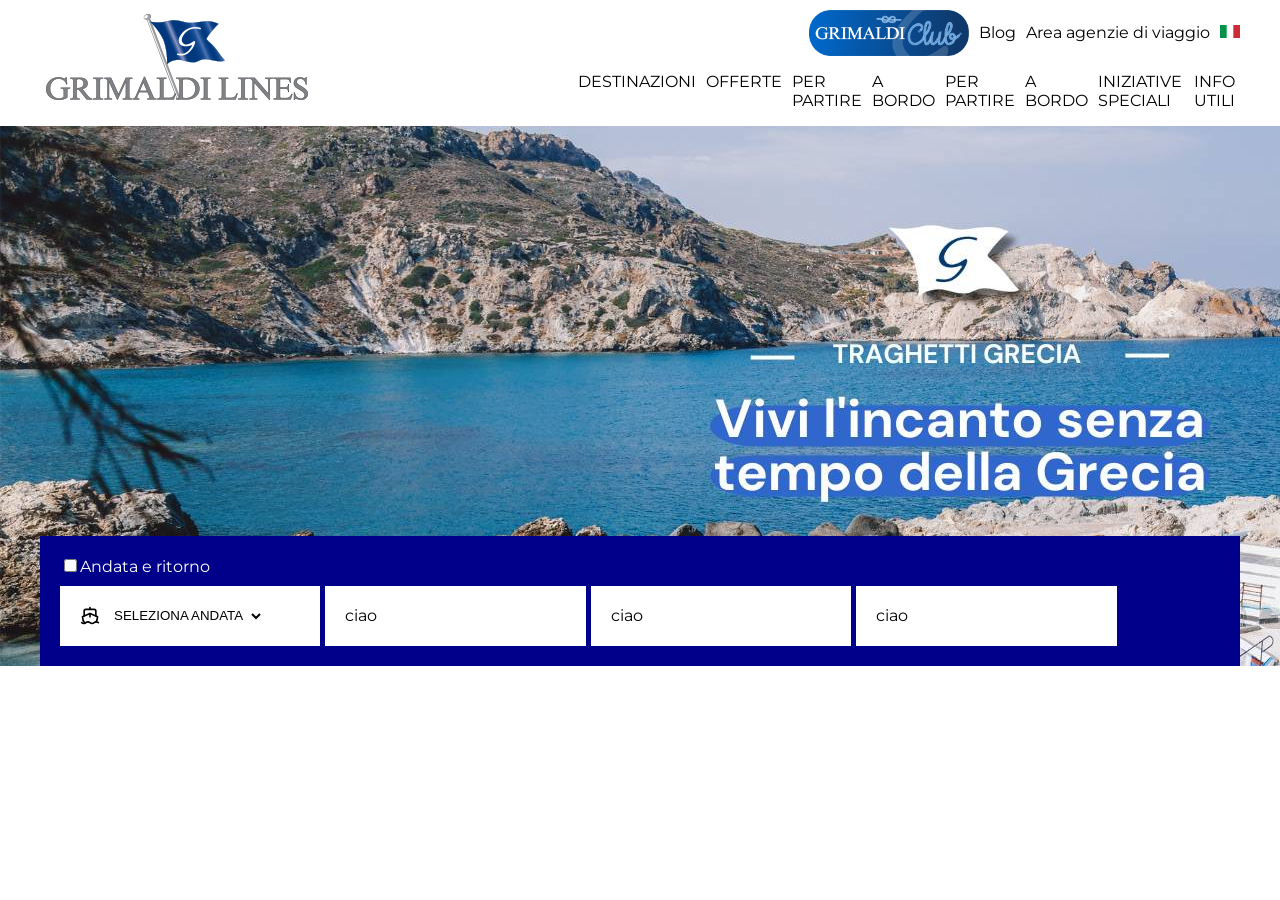
==== index.html @ bad2cf4d "Primo commit" ====
<!DOCTYPE html>
<html lang="en">
<head>

  <link rel="preconnect" href="https://fonts.googleapis.com">
  <link rel="preconnect" href="https://fonts.gstatic.com" crossorigin>
  <link href="https://fonts.googleapis.com/css2?family=Montserrat:ital,wght@0,100..900;1,100..900&display=swap" rel="stylesheet">

  <link rel="stylesheet" href="style.css">
    <meta charset="UTF-8">
    <title>Title</title>
</head>
<body>

<div id="testata">
<div id="logo">
  <img src="grimaldilines.png" alt="Logo">

</div>

  <div id="testatadestra">

    <div id="su">
      <img src="grimaldiclub.png" width="160">
      <a href="#">Blog</a>
      <a href="#">Area agenzie di viaggio</a>
      <a href="#"><img src="it.svg" alt="italiano" width="20px"></a>
    </div>

    <ul id="menu">
      <li><a href="#">Destinazioni</a></li>
      <li><a href="#">Offerte</a></li>
      <li><a href="#">Per partire</a></li>
      <li><a href="#">A bordo</a></li>
      <li><a href="#">Per partire</a></li>
      <li><a href="#">A bordo</a></li>
      <li><a href="#">Iniziative speciali</a></li>
      <li><a href="#">Info utili</a></li>
    </ul>


  </div>

</div>


<div id="contenuto">
  <div id="hero">
    <div id="footer">
      <label><input type="checkbox">Andata e ritorno</label>
      <div id="selettori">
        <div class="selettore">
          <img src="ship.svg" width="20px">
          <select>
            <option>Seleziona andata</option>
            <option>sassari</option>
            <option>olbia</option>
            <option>casteddu</option>
          </select>
        </div>
        <div class="selettore">ciao</div>
        <div class="selettore">ciao</div>
        <div class="selettore">ciao</div>


      </div>
    </div>

  </div>


</div>

</body>
</html>
---- style.css ----
#testata{
    display: flex;
    gap: 30px;
    padding-top: 10px;
    padding-left: 40px;
    padding-right: 40px;
}

#logo{
    width: 40%;
}

#testatadestra{
    display: flex;
    flex-direction: column;
    width: 60%;
}

#su{
    display: flex;
    gap: 10px;
    align-items: center;
    justify-content: flex-end;
}

#su a{
    text-decoration: none;
    color: black;
}

body{
    font-family: 'Montserrat', sans-serif;
    padding: 0;
    margin: 0;
}


#menu{
    display: flex;
    list-style: none;
    gap: 10px;
    justify-content: flex-end;
}

#menu a{
    text-decoration: none;
    color: black;
    text-transform: uppercase;
}

#hero {
    height: 60vh;
    background-image: url("GRIMALDIGRECIA.jpg");
    align-items: flex-end;
    display: flex;
}

#footer{
    margin-left: 40px;
    margin-right: 40px;
    background: darkblue ;
    width: 100%;
    padding:20px;
    display: flex;
    flex-direction: column;
    gap: 10px;
}

#footer label{
    color: white;

}

#selettori{
    display: flex;
    gap: 5px;
}

.selettore{
    display: flex;
    gap: 10px;
    background-color: white;
    color: black;
    padding: 20px;
    width: 19%;

}

.selettore select{
    border: none;
    outline: none;
    background: transparent;
    text-transform: uppercase;
    width: 70%;
}
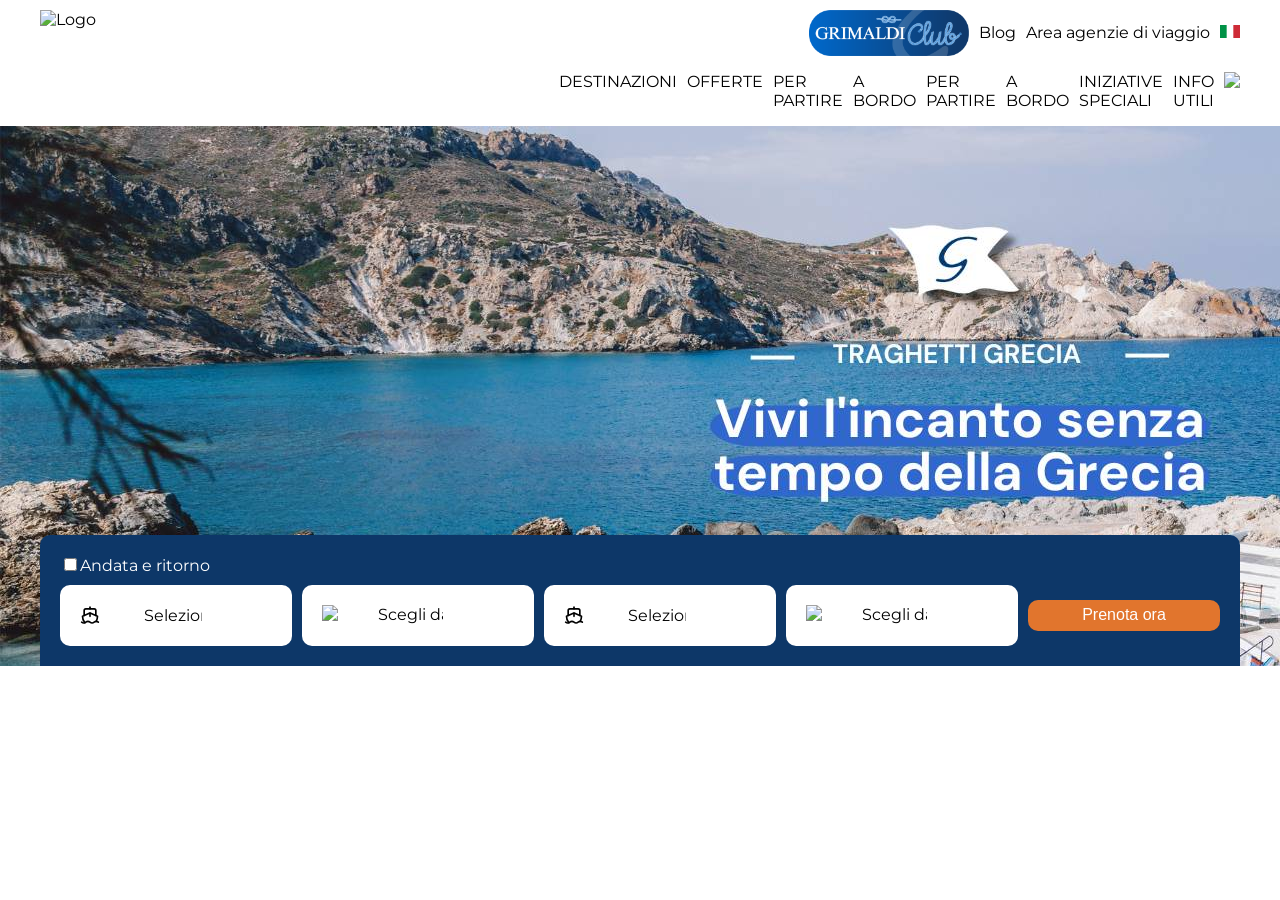
==== commit c6cd411b: "Primo commit" ====
--- a/index.html
+++ b/index.html
@@ -14,7 +14,7 @@
 
 <div id="testata">
 <div id="logo">
-  <img src="grimaldilines.png" alt="Logo">
+  <img src="grimaldi2.png" alt="Logo">
 
 </div>
 
@@ -36,7 +36,9 @@
       <li><a href="#">A bordo</a></li>
       <li><a href="#">Iniziative speciali</a></li>
       <li><a href="#">Info utili</a></li>
+      <li><img src="search.svg" id="cerca"></li>
     </ul>
+
 
 
   </div>
@@ -51,16 +53,43 @@
       <div id="selettori">
         <div class="selettore">
           <img src="ship.svg" width="20px">
-          <select>
+          <label>
+            <select>
             <option>Seleziona andata</option>
             <option>sassari</option>
             <option>olbia</option>
             <option>casteddu</option>
-          </select>
+            </select>
+          </label>
+
         </div>
-        <div class="selettore">ciao</div>
-        <div class="selettore">ciao</div>
-        <div class="selettore">ciao</div>
+        <div class="selettore">
+          <img src="agenda.svg" width="20px">
+          <label>
+            <input type="date">
+          </label>
+        </div>
+        <div class="selettore">
+          <img src="ship.svg" width="20px">
+            <label>
+                <select>
+                <option>Seleziona ritorno</option>
+                <option>sassari</option>
+                <option>olbia</option>
+                <option>casteddu</option>
+                </select>
+            </label>
+        </div>
+        <div class="selettore">
+          <img src="agenda.svg" width="20px">
+          <label>
+            <input type="date">
+          </label>
+        </div>
+
+        <div id="bottone">
+            <button id="prenota">Prenota ora</button>
+        </div>
 
 
       </div>
--- a/style.css
+++ b/style.css
@@ -58,12 +58,14 @@
 #footer{
     margin-left: 40px;
     margin-right: 40px;
-    background: darkblue ;
+    background: #0d3768 ;
     width: 100%;
     padding:20px;
     display: flex;
     flex-direction: column;
     gap: 10px;
+    border-top-left-radius: 10px;
+    border-top-right-radius: 10px;
 }
 
 #footer label{
@@ -73,16 +75,17 @@
 
 #selettori{
     display: flex;
-    gap: 5px;
+    gap: 10px;
 }
 
 .selettore{
     display: flex;
-    gap: 10px;
+    gap: 40px;
     background-color: white;
     color: black;
     padding: 20px;
     width: 19%;
+    border-radius: 10px;
 
 }
 
@@ -90,6 +93,62 @@
     border: none;
     outline: none;
     background: transparent;
-    text-transform: uppercase;
     width: 70%;
+
+}
+
+.selettore input{
+    border: none;
+    outline: none;
+    background: transparent;
+
+    width: 70%;
+}
+
+.selettore label:after{
+    content: "";
+    width:30px;
+background-color: white;
+position: absolute;
+    height: 100%;
+    right: 30%;
+}
+
+.selettore label{
+    width: 100%;
+    position: relative;
+}
+
+.selettore label:has(input:not(:focus)):before{
+    content: "Scegli data";
+    color:black;
+    position: absolute;
+    background-color: white;
+
+}
+
+.selettore select{
+    font-family:inherit;
+    font-size:inherit;
+}
+
+#prenota{
+    background: #e1752d;
+    border: none;
+    outline: none;
+    width: 100%;
+    height:50%;
+    font-size:inherit;
+    color: white;
+    border-radius: 10px;
+}
+
+#bottone{
+    align-items: center;
+    display: flex;
+    width: 19%;
+}
+
+#cerca{
+    width: 20px;
 }
